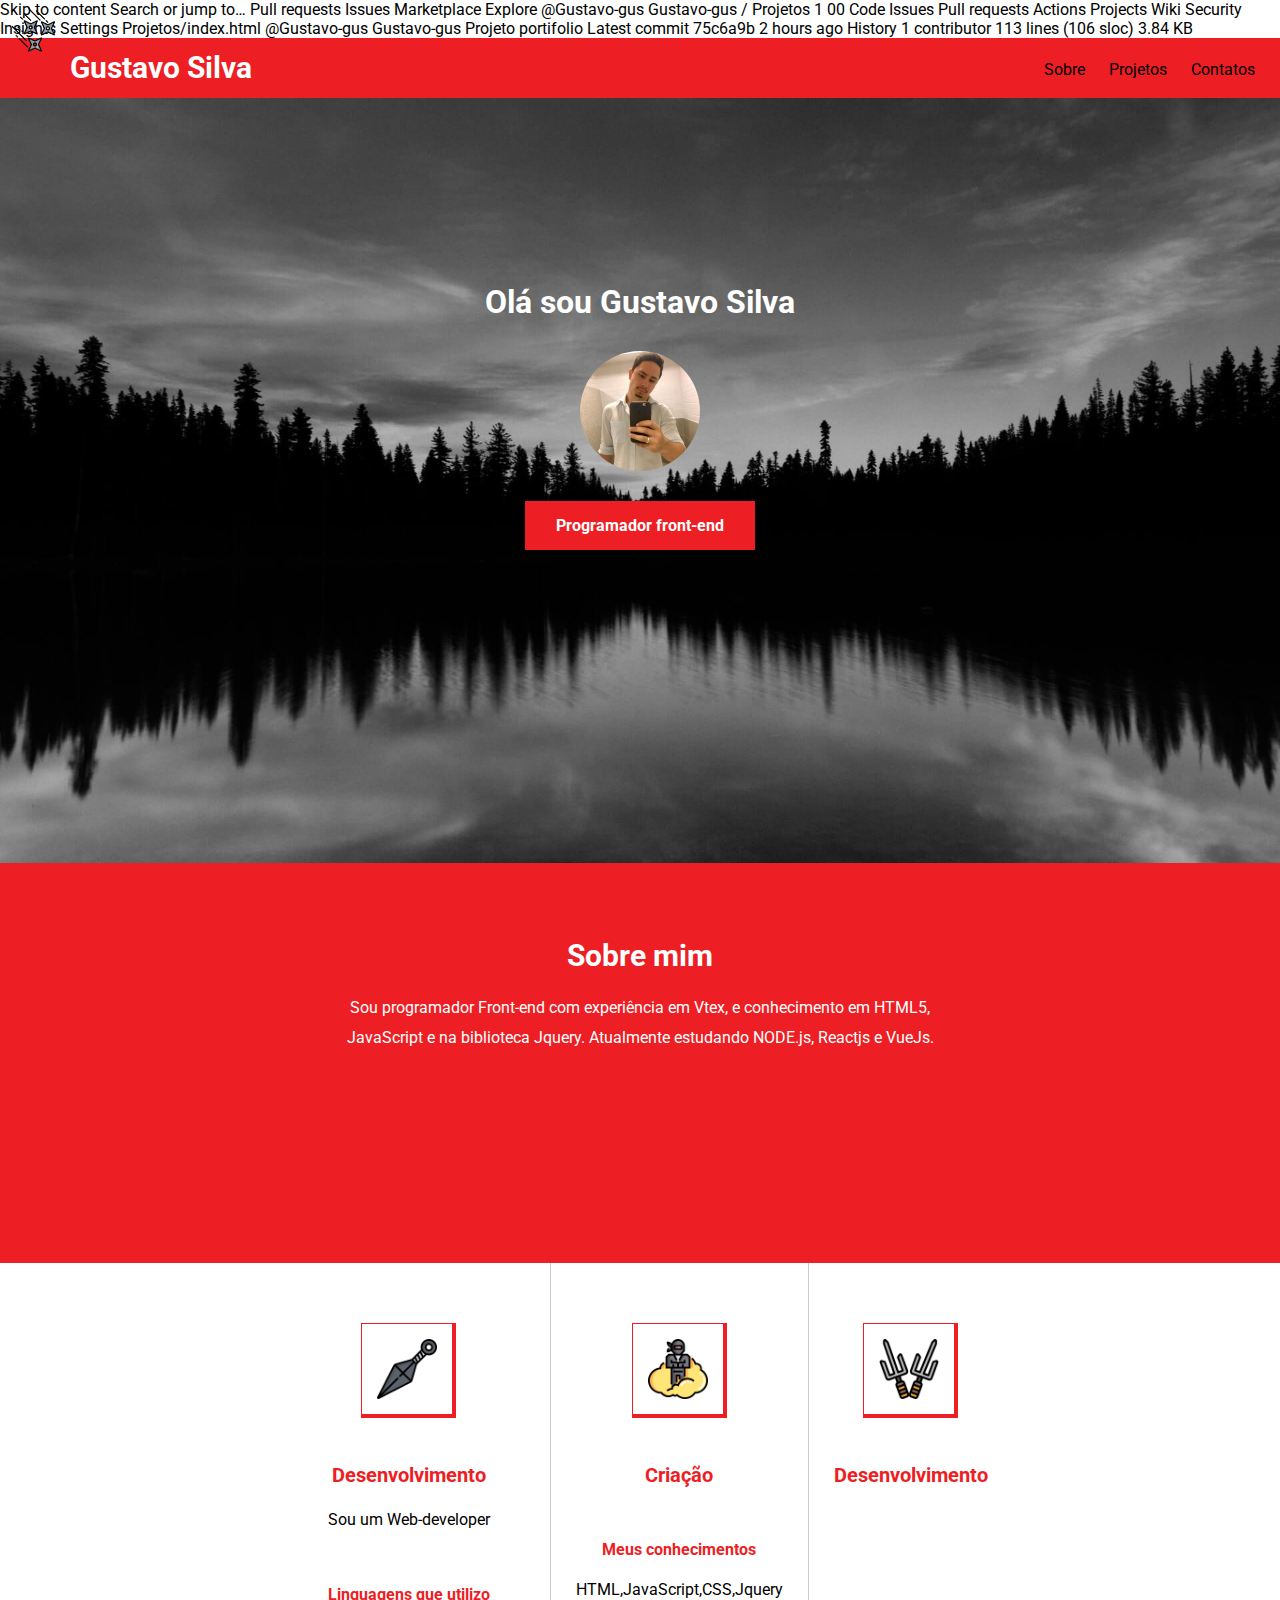
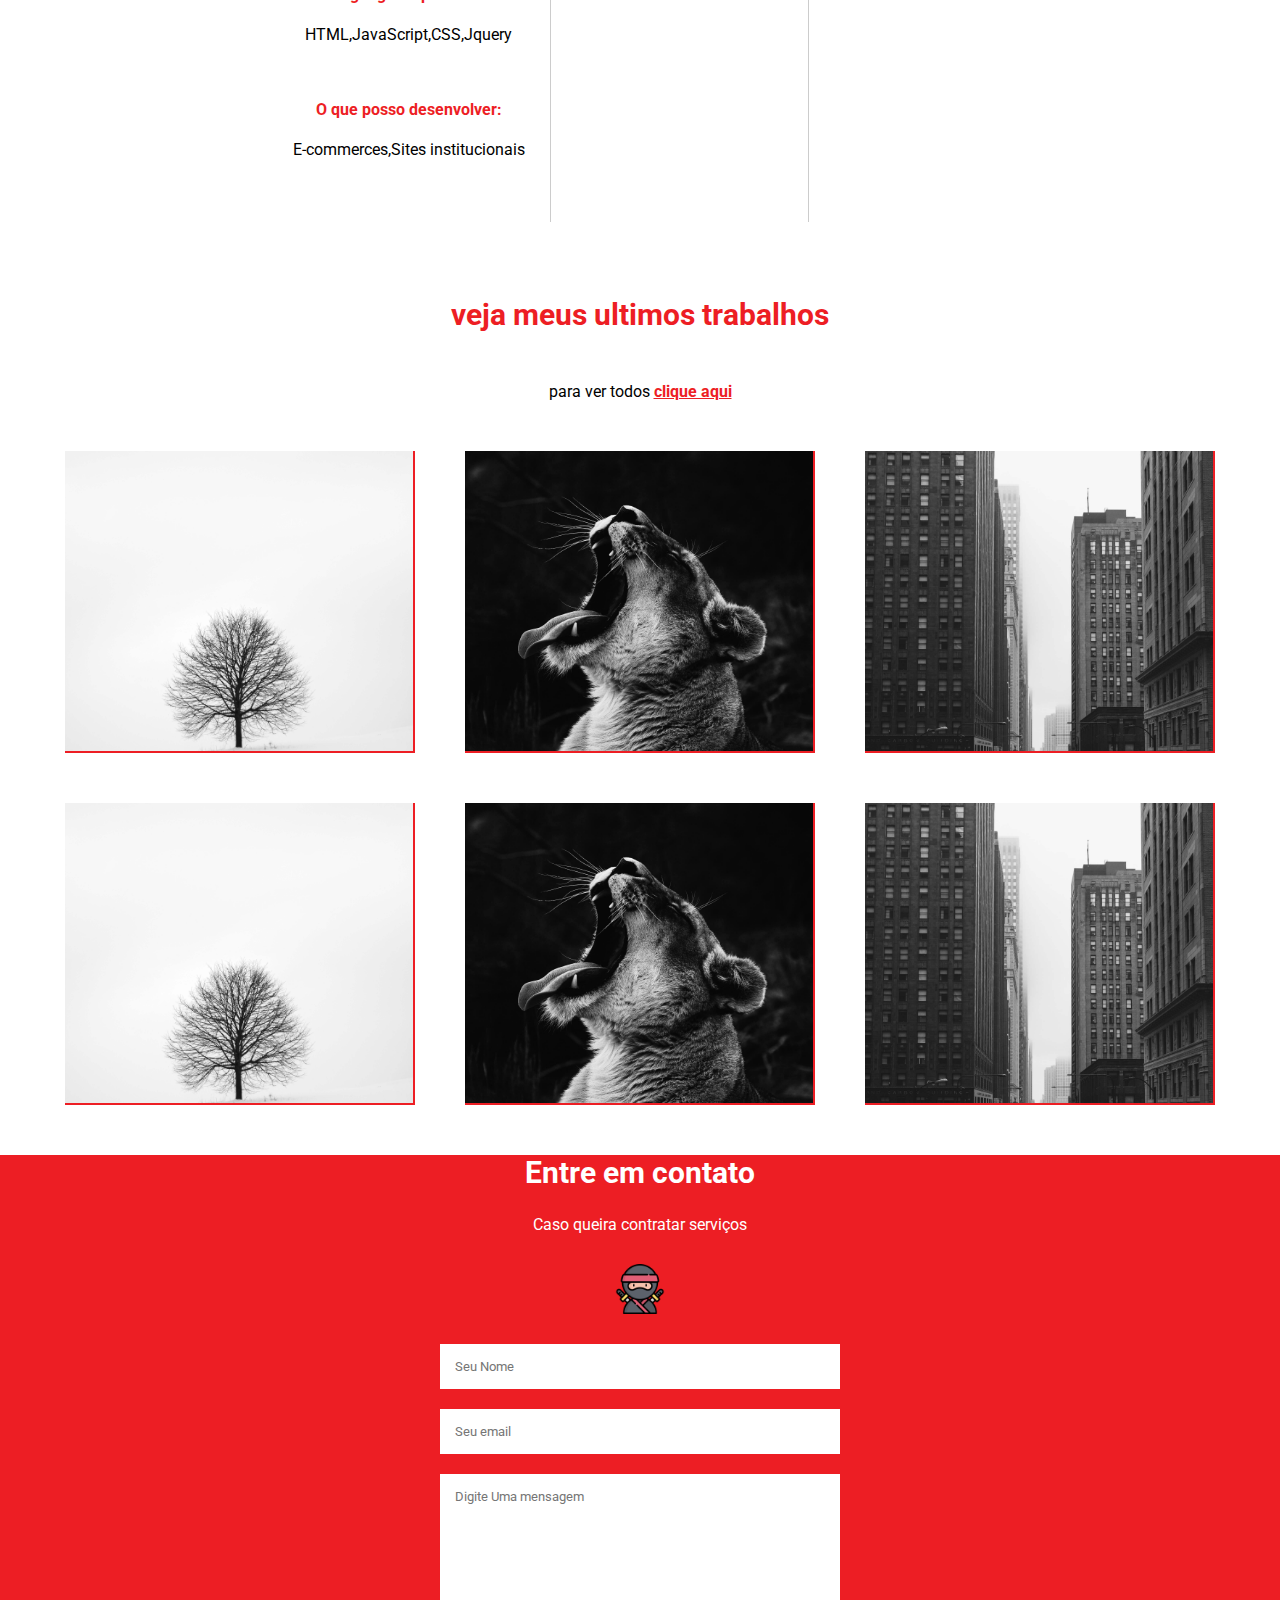
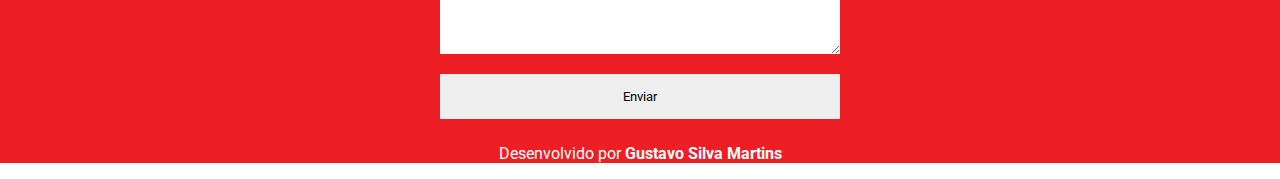
==== web-page.html @ 2910f834 "static form" ====
Skip to content
Search or jump to…

Pull requests
Issues
Marketplace
Explore
 
@Gustavo-gus 
Gustavo-gus
/
Projetos
1
00
Code
Issues
Pull requests
Actions
Projects
Wiki
Security
Insights
Settings
Projetos/index.html
@Gustavo-gus
Gustavo-gus Projeto portifolio
Latest commit 75c6a9b 2 hours ago
 History
 1 contributor
113 lines (106 sloc)  3.84 KB
  
<!DOCTYPE html>
<html lang="pt">

<head>
    <meta charset="UTF-8">
    <meta name="viewport" content="width=device-width, initial-scale=1.0">
    <link rel="stylesheet" href="css/style.css">
    <link href="https://fonts.googleapis.com/css2?family=Roboto:wght@300;700&display=swap" rel="stylesheet">
    <title>Meu portifólio</title>
</head>

<body>
    <!--inicio-nav-->
    <header id="navbar">
        <img src="img/shuriken.png" alt="shuriken">
        <h2>Gustavo Silva</h2>
        <nav>
            <ul id="navbar-list">
                <li><a href="#">Sobre</a></li>
                <li><a href="#">Projetos</a></li>
                <li><a href="#">Contatos</a></li>
            </ul>
        </nav>
    </header>
    <!--fim-nav-->
    <main>
        <!--banner-inicio-->
        <div id="main-banner">
            <div id="banner-info">
                <h1>Olá sou Gustavo Silva</h1>
                <img src="img/Eu.jpg" alt="ninja">
                <p>Programador front-end</p>
            </div>

        </div>
        <!--banner-fim-->
        <!--about-inicio-->
        <section id="about-section">
        <h2>Sobre mim</h2>
        <p>Sou programador Front-end com experiência em Vtex, e conhecimento em HTML5, JavaScript e na biblioteca
            Jquery. Atualmente estudando NODE.js, Reactjs e VueJs.</p>
        </section>
        <!--about-fim-->
    </main>
    <!--Skills-inicio-->
    <section id="skills-section">
        <div class="container">
            <div class="skills-container">
                <img src="img/weapon1.png" alt="arma">
                <h3>Desenvolvimento</h3>
                <p>Sou um Web-developer</p>
                <p class="subtitle">Linguagens que utilizo</p>
                <p>HTML,JavaScript,CSS,Jquery</p>
                <p class="subtitle">O que posso desenvolver:</p>
                <p>E-commerces,Sites institucionais</p>
            </div>
            <div class="container">
                <div class="skills-container central">
                    <img src="img/weapon2.png" alt="arma">
                    <h3>Criação</h3>
                    <p></p>
                    <p class="subtitle">Meus conhecimentos</p>
                    <p>HTML,JavaScript,CSS,Jquery</p>

                </div>
                <div class="container">
                    <div class="skills-container">
                        <img src="img/weapon3.png" alt="arma">
                        <h3>Desenvolvimento</h3>
                        <p></p>
                        <p class="subtitle"></p>
                        <p></p>
                        <p class="subtitle"></p>
                        <p></p>
                    </div>
        </div>
    </section>

    <!--skills-fim-->
    <!--jobs-inicio-->
    <section id="jobs-sections">
    <h2>veja meus ultimos trabalhos</h2>
    <p>para ver todos <a href="#">clique aqui</a></p>
    <div class="job-container">
        <div class="job-box proj1"></div>
        <div class="job-box proj2"></div>
        <div class="job-box proj3"></div>
    </div>
    <div class="job-container">
        <div class="job-box proj1"></div>
        <div class="job-box proj2"></div>
        <div class="job-box proj3"></div>
    </div>
    </section>  
    <!--jobs-fim-->
    <!--footer-inicio-->
    <footer>
        <h2>Entre em contato</h2>
        <p>Caso queira contratar serviços</p>
        <img src="img/ninja.png" alt="perfil-ninja">

        <form action="">
            <input type="text" name="name" placeholder="Seu Nome">
            <input type="email" name=name placeholder="Seu email">
            <textarea name="msg" placeholder="Digite Uma mensagem" cols="30" rows="10"></textarea>
            <input type="submit" value="Enviar" id="submit-button">
            <p>Desenvolvido por <span class="detail">Gustavo Silva Martins</span></p>
        </form>
    </footer>
    <!--footer-fim-->
</body>

</html>
---- css/style.css ----
/* geral */
body, p,h1,input,textarea {
    margin:0;
    font-family: 'Roboto', sans-serif;
}

h2{
    font-size: 30px;
}
/*Navbar*/
#navbar{
    background-color: #ed1e24;
    color: #fff;
    padding: 0 15px;
    height: 60px;

}
#navbar h2,#navbar ul,#navbar-list li, #navbar nav{
    display:inline-block
}
#navbar h2{
    margin: 0;
    line-height: 60px;
    margin-left: 55px;

}

#navbar img{
    height: 40px;
    transform: rotate(45deg);
    position: absolute;
    top: 10px;

}
#navbar nav{
    float: right;

}
#navbar ul{
    margin-top: 22px;
}
#navbar li{
    margin: 0 10px;
}

#navbar-list li a{
    text-decoration: none;
    color: #000000;
}
#navbar-list li a:hover{
    border-bottom: 1px solid #fff;
}
/*banner8*/
#main-banner{
    height: 70vh;
    background-image: url('../img/bg-projeto.jpg');
    background-size: cover;
    padding-top: 15vh;
}
#banner-info{
    width: 40%;
    margin-left: auto;
    margin-right: auto;
    text-align: center;
    color: #fff;
    padding: 50px;
}
#banner-info img{
    height: 120px;
    border-radius: 50%;
    background-color: #ed1e24;
    margin-top: 30px;
    margin-bottom: 30px;
}
#banner-info p{
    background-color: #ed1e24;
    font-weight: bold;
    width: 200px;
    margin-left: auto;
    margin-right: auto;
    padding: 15px;
}

/*About*/
#about-section{
    text-align: center;
    background-color: #ed1e24;
    color: #fff;
    padding-top: 50px;
    height: 350px;
}

#about-section h2{
    margin-bottom: 20px;
    
}
#about-section p{
    color: #fff;
    max-width: 650px;
    margin-left: auto;
    margin-right: auto;
    line-height: 30px;
}
/*Skills*/
#skills-container{
    margin-top: -100px;
    background-color: #fff;
    width: 80%;
    margin-left: auto;
    margin-right: auto;
    border: 1px solid #ddd;
    border-radius: 10px;
}
#skills-section .container{
    display: flex;
    flex-direction: row;
    justify-content: center;

}
.skills-container{
    flex: 1 1 1;
    text-align: center;
    padding: 60px 25px;
}
.central{
    border-left: 1px solid #ccc;
    border-right: 1px solid #ccc;
}
.skills-container h3 {
    color: #ed1e24;
    font-size: 20px ;
}

.skills-container img{
    height: 60px;
    padding: 15px;
    margin-bottom: 25px;
    border-top: 1px solid #ed1e24;
    border-left: 1px solid #ed1e24;
    border-right: 4px solid #ed1e24;
    border-bottom: 4px solid #ed1e24;
}

.skills-container .subtitle{
    font-weight: bold;
    color: #ed1e24;
    margin-top:50px;
    margin-bottom: 15px;
}
.skills-container p{
    line-height: 25px;
}
/*Jobs*/
#jobs-sections{
    text-align: center;
    padding-top: 50px;

}
#jobs-sections h2{
    color: #ed1e24;
    margin-bottom: 50px;
}
#jobs-sections p {
    margin-bottom: 50px;
}

#jobs-sections a{
    font-weight: bold;
    color: #ed1e24;
}

.job-container{
    display: flex;
    flex-direction: row;
    justify-content: space-around;
    max-width: 1200px;
    margin-left: auto;
    margin-right: auto;
    margin-bottom: 50px;
}
.job-box{
    flex: 1 1 200px;
    margin-left: 25px;
    margin-right: 25px;
    height: 300px;
    background-size: cover;
    border-right:  2px solid #ed1e24;
    border-bottom: 2px solid #ed1e24;
}
.proj1{
    background-image: url('../img/proj1.jpg');
}
.proj2{
    background-image: url('../img/proj2.jpg');
}
.proj3{
    background-image: url('../img/proj3.jpg');
}
/*Footer*/
footer{
    padding: 50 0 px;
    background-color: #ed1e24;
    color: #fff;
    text-align: center;
}
footer img{
    height: 50px;
    margin: 30px 0;
}
footer p {
    margin-top: 25px;
}
footer form{
    width: 400px;
    margin-left: auto;
    margin-right: auto;
}
footer input, footer textarea{
    border: none;
    padding: 15px;
    box-sizing:border-box;
    margin-bottom: 20px;
    display: block;
    width: 100%;
}
footer #submit-button:hover{
    background-color: gray;
    cursor: pointer;
}
footer .detail{
    font-weight: bold;
}
/*Media query*/
@media(max-width:450px){
    /*Geral*/
    p, input textarea{
        font-size: 1.2rem;
    }
    /*Navbar*/
    #navbar h2 {
        display: none;
    }
    #navbar img{
        top:9 px;
    }
    #navbar ul{
        margin-top:1.1rem;
    }
    /*Banner*/
    #main-banner{
        height: 40vh;
        padding-top: 5vh;
        padding-bottom: 10vh;
   }
   #banner-info{
       width: 60%;
   }
   #banner-info p{
       margin: 0;
       width: auto;
   }
    /*About*/
    #about-section{
        padding: 2rem;
        height: auto;
        padding-bottom: 50px;
    }
    /*skill*/
    #skills-section{
        margin-top: -35px;
        
    }
    #skills-section .container{
        flex-direction: column;
    }
    .skills-container h3, .skills-conatiner .subtitle{
        font-size: 1.3rem;
    }
 
    .skills-container .central{
        border-top: 1px solid #ccc;
        border-bottom: 1px solid #ccc;
    }
    /*Jobs*/
        .job-container{
            flex-direction: column;
            margin-bottom: 0;
        }
        .job-box{
            margin-bottom: 2rem;
            flex: 1 1 300px;
        }
        
}
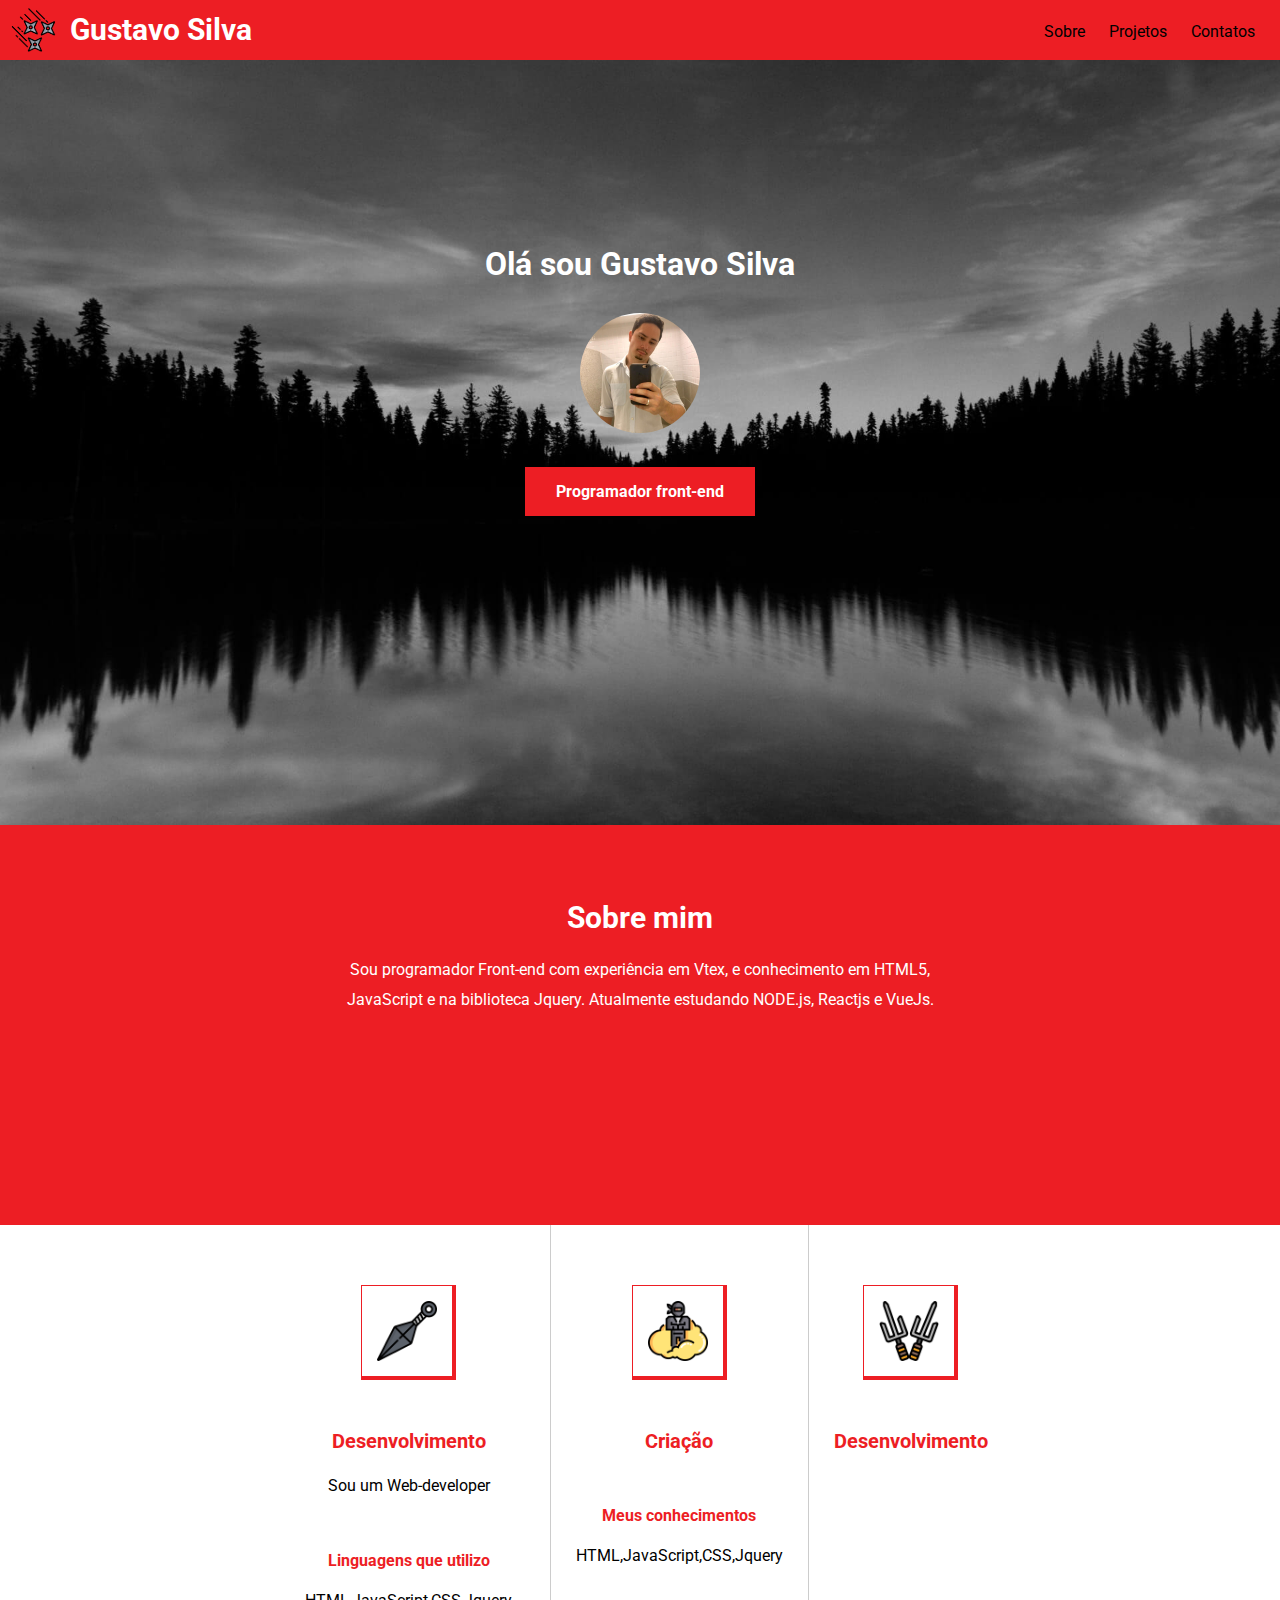
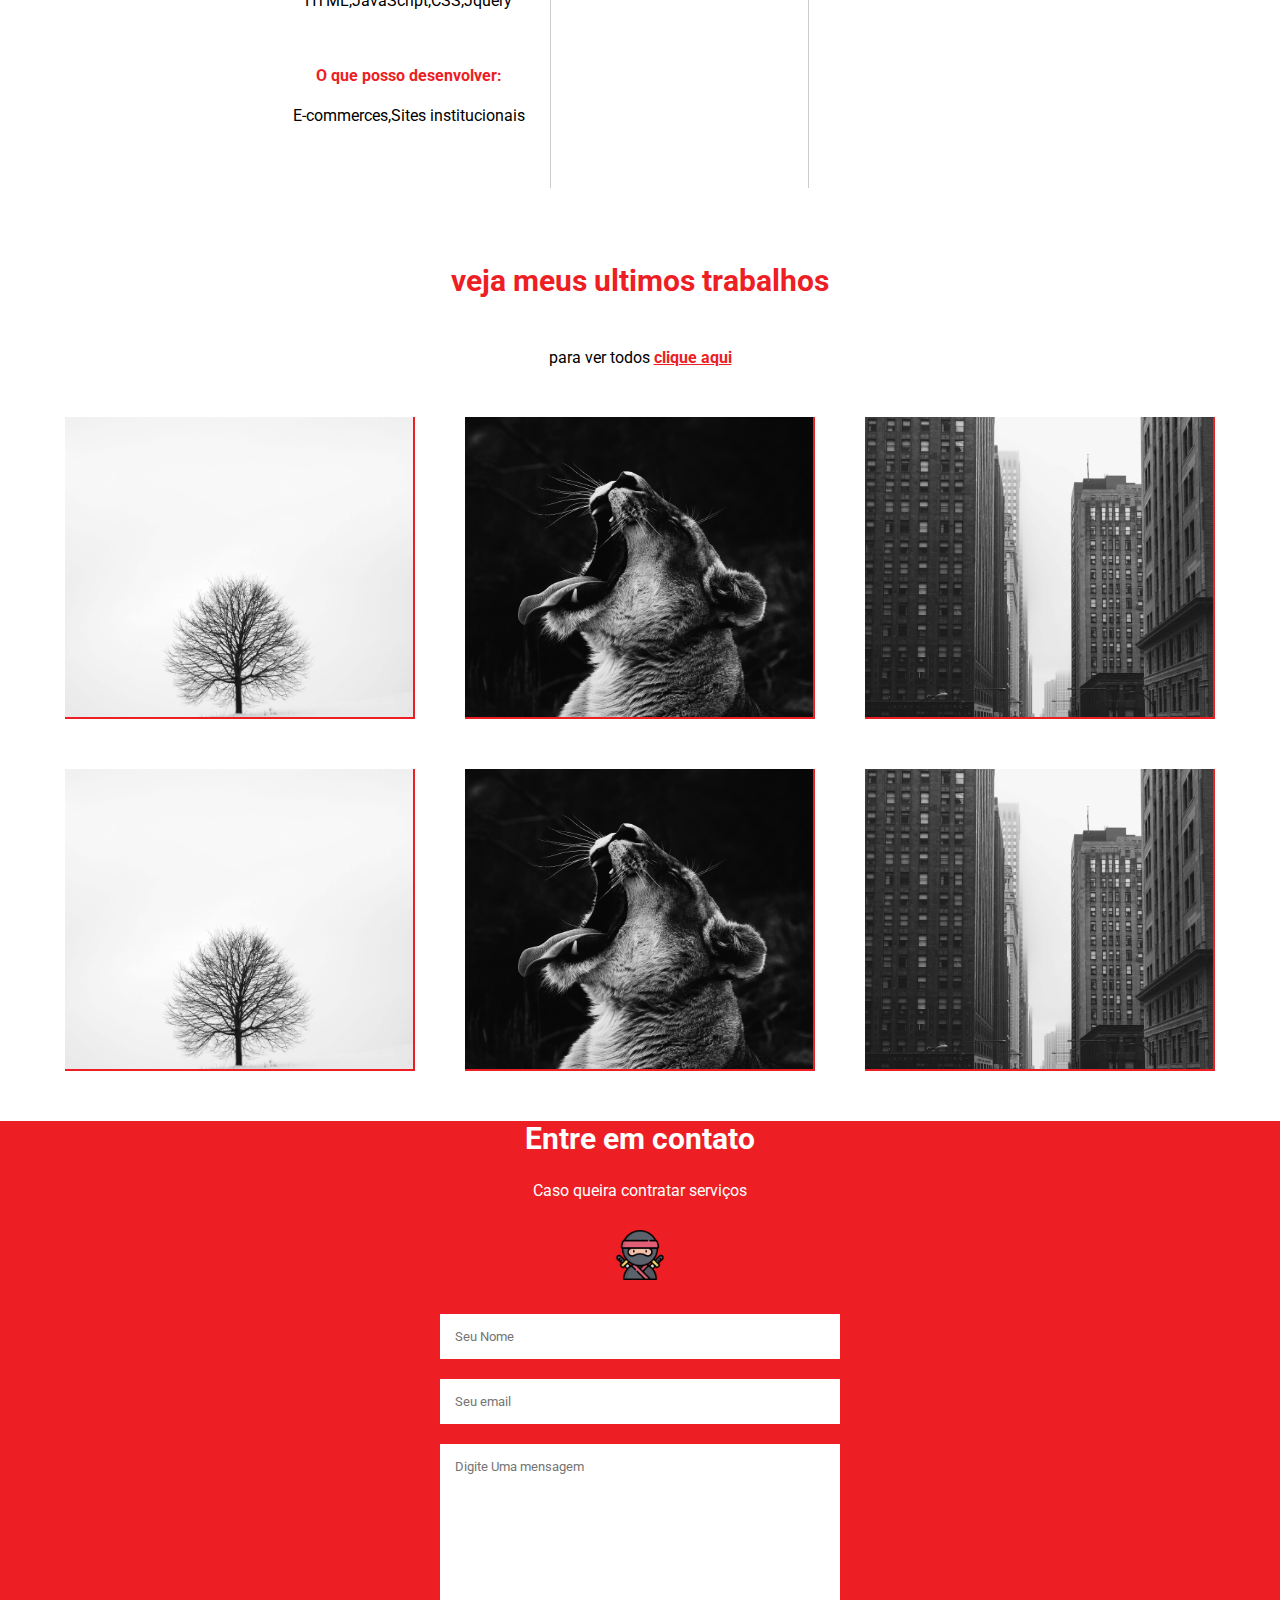
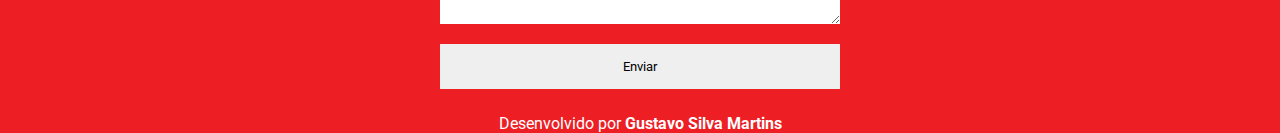
==== commit d5734ab5: "Update web-page.html" ====
--- a/web-page.html
+++ b/web-page.html
@@ -1,34 +1,3 @@
-Skip to content
-Search or jump to…
-
-Pull requests
-Issues
-Marketplace
-Explore
- 
-@Gustavo-gus 
-Gustavo-gus
-/
-Projetos
-1
-00
-Code
-Issues
-Pull requests
-Actions
-Projects
-Wiki
-Security
-Insights
-Settings
-Projetos/index.html
-@Gustavo-gus
-Gustavo-gus Projeto portifolio
-Latest commit 75c6a9b 2 hours ago
- History
- 1 contributor
-113 lines (106 sloc)  3.84 KB
-  
 <!DOCTYPE html>
 <html lang="pt">
 
